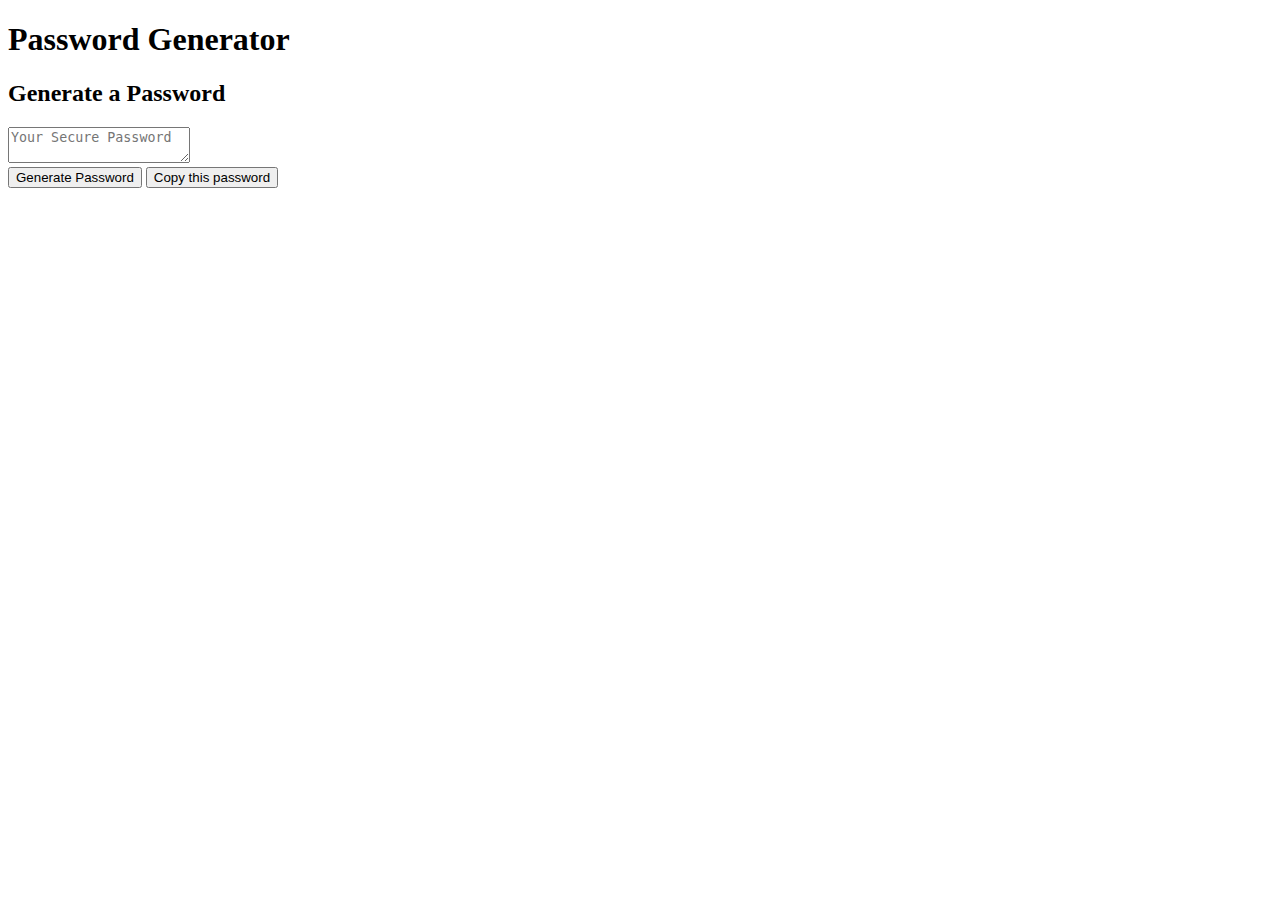
==== index.html @ 1087bf32 "Adding all file to Repo, and folders and etc." ====
<!DOCTYPE html>
<html lang="en">
  <head>
    <meta charset="UTF-8" />
    <meta name="viewport" content="width=device-width, initial-scale=1.0" />
    <meta http-equiv="X-UA-Compatible" content="ie=edge" />
    <title>Password Generator</title>
    <link rel="stylesheet" href="style.css" />
  </head>
  <body>
    <div class="wrapper">
      <header>
        <h1>Password Generator</h1>
      </header>
      <div class="card">
        <div class="card-header">
          <h2>Generate a Password</h2>
        </div>
        <div class="card-body">
          <textarea
            readonly
            id="password"
            placeholder="Your Secure Password"
            aria-label="Generated Password"
          ></textarea>
        </div>
        <div class="card-footer">
          <button id="generate" class="btn">Generate Password</button>
          <button id="copy" class="btn copy-btn float-right">Copy this password</button>
        </div>
      </div>
    </div>
    <script src="scriptdx.js"></script>
  </body>
</html>
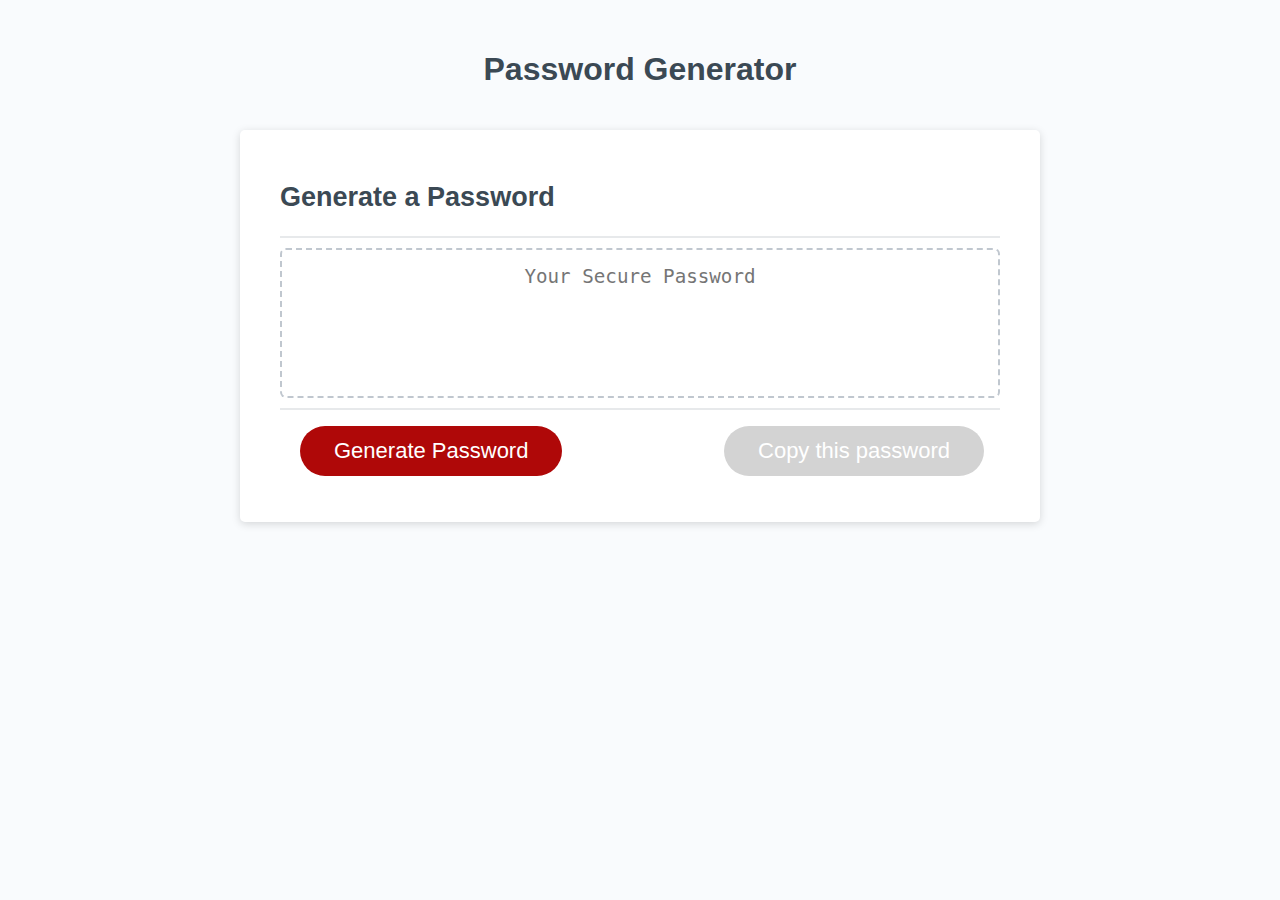
==== commit 7345e31e: "Updating javascript" ====
--- a/index.html
+++ b/index.html
@@ -5,7 +5,7 @@
     <meta name="viewport" content="width=device-width, initial-scale=1.0" />
     <meta http-equiv="X-UA-Compatible" content="ie=edge" />
     <title>Password Generator</title>
-    <link rel="stylesheet" href="style.css" />
+    <link rel="stylesheet" href="assests\css\style.css">
   </head>
   <body>
     <div class="wrapper">
@@ -26,10 +26,10 @@
         </div>
         <div class="card-footer">
           <button id="generate" class="btn">Generate Password</button>
-          <button id="copy" class="btn copy-btn float-right">Copy this password</button>
+          <button onclick="myFunction()"  id="copy" class="btn copy-btn float-right">Copy this password</button>
         </div>
       </div>
     </div>
-    <script src="scriptdx.js"></script>
+    <script src="assests\javascript\scriptdx.js"></script>
   </body>
 </html>
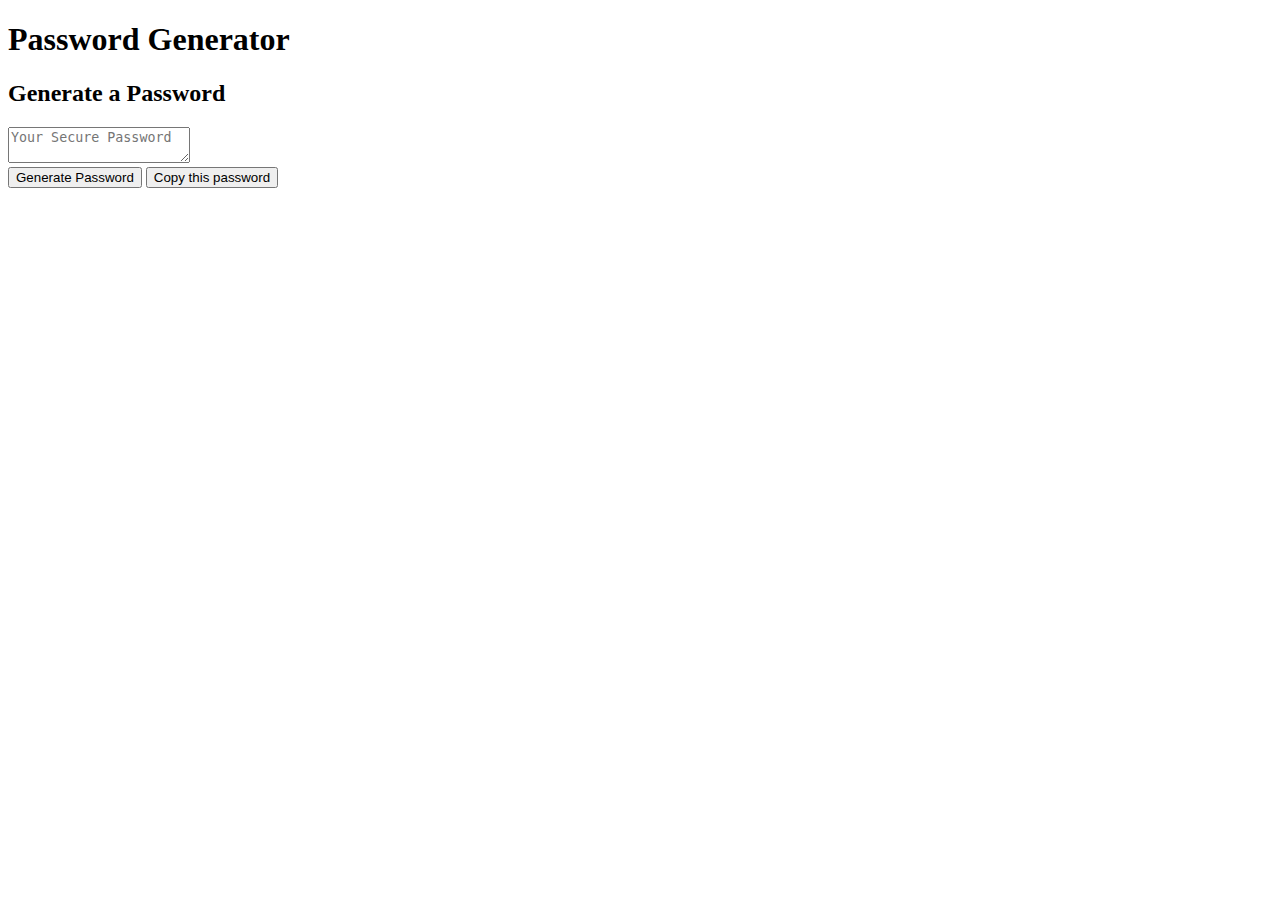
==== commit dbd17f74: "updating Folder" ====
--- a/index.html
+++ b/index.html
@@ -5,7 +5,7 @@
     <meta name="viewport" content="width=device-width, initial-scale=1.0" />
     <meta http-equiv="X-UA-Compatible" content="ie=edge" />
     <title>Password Generator</title>
-    <link rel="stylesheet" href="assests\css\style.css">
+    <link rel="stylesheet" href="style.css">
   </head>
   <body>
     <div class="wrapper">
@@ -30,6 +30,6 @@
         </div>
       </div>
     </div>
-    <script src="assests\javascript\scriptdx.js"></script>
+    <script src="scriptdx.js"></script>
   </body>
 </html>
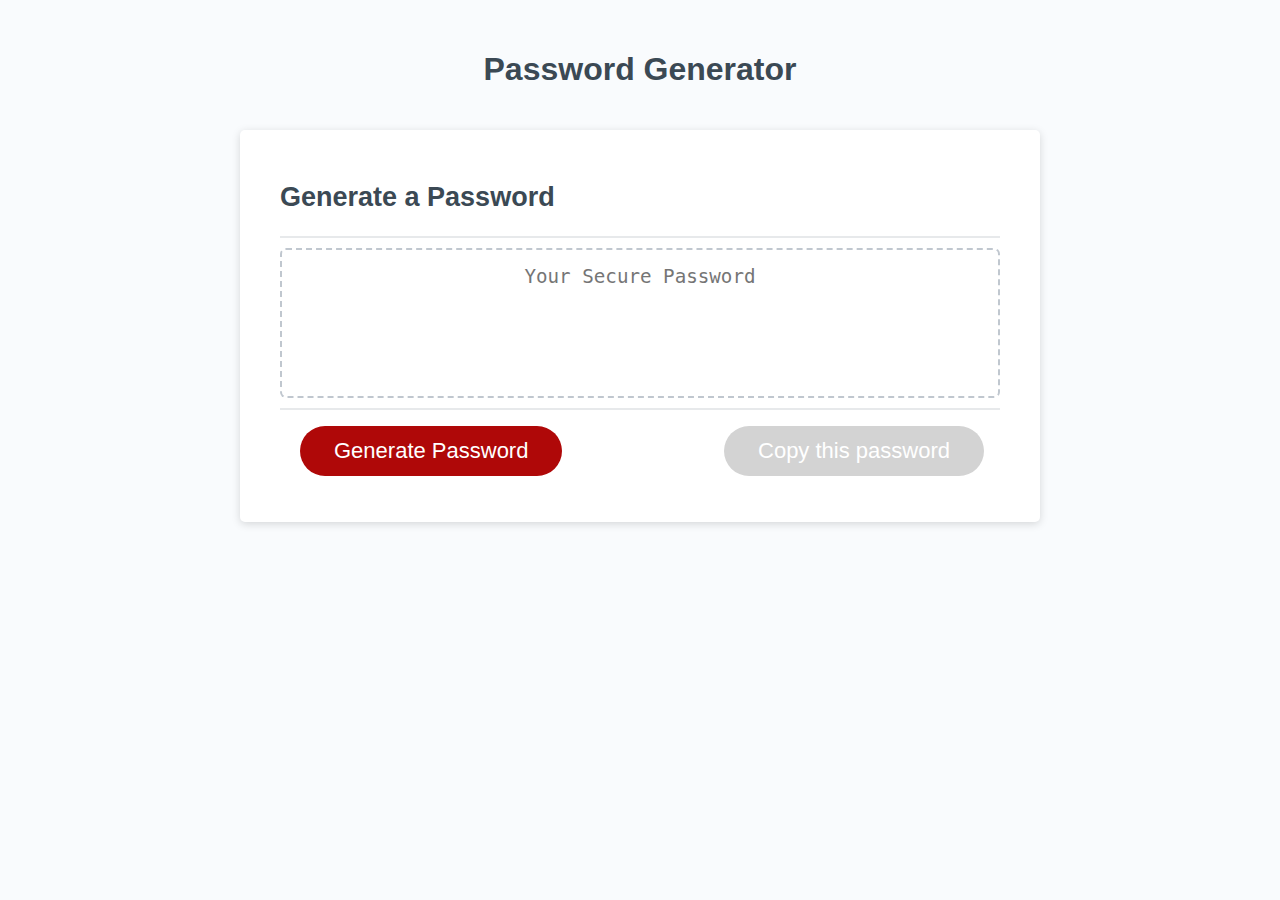
==== commit 138f6fa0: "updating folders" ====
--- a/index.html
+++ b/index.html
@@ -5,7 +5,7 @@
     <meta name="viewport" content="width=device-width, initial-scale=1.0" />
     <meta http-equiv="X-UA-Compatible" content="ie=edge" />
     <title>Password Generator</title>
-    <link rel="stylesheet" href="style.css">
+    <link rel="stylesheet" href=".//style.css">
   </head>
   <body>
     <div class="wrapper">
@@ -30,6 +30,6 @@
         </div>
       </div>
     </div>
-    <script src="scriptdx.js"></script>
+    <script src=".//scriptdx.js"></script>
   </body>
 </html>
--- a/style.css
+++ b/style.css
@@ -0,0 +1,136 @@
+*,
+*::before,
+*::after {
+  box-sizing: border-box;
+}
+
+html,
+body,
+.wrapper {
+  height: 100%;
+  margin: 0;
+  padding: 0;
+}
+
+body {
+  font-family: sans-serif;
+  background-color: #f9fbfd;
+}
+
+.wrapper {
+  padding-top: 30px;
+  padding-left: 20px;
+  padding-right: 20px;
+}
+
+header {
+  text-align: center;
+  padding: 20px;
+  padding-top: 0px;
+  color: hsl(206, 17%, 28%);
+}
+
+.card {
+  background-color: hsl(0, 0%, 100%);
+  border-radius: 5px;
+  border-width: 1px;
+  box-shadow: rgba(0, 0, 0, 0.15) 0px 2px 8px 0px;
+  color: hsl(206, 17%, 28%);
+  font-size: 18px;
+  margin: 0 auto;
+  max-width: 800px;
+  padding: 30px 40px;
+}
+
+.card-header::after {
+  content: " ";
+  display: block;
+  width: 100%;
+  background: #e7e9eb;
+  height: 2px;
+}
+
+.card-body {
+  min-height: 100px;
+}
+
+.card-footer::before {
+  content: " ";
+  display: block;
+  width: 100%;
+  background: #e7e9eb;
+  height: 2px;
+}
+
+.card-footer::after {
+  content: " ";
+  display: block;
+  clear: both;
+}
+
+.btn {
+  border: none;
+  background-color: hsl(360, 91%, 36%);
+  border-radius: 25px;
+  box-shadow: rgba(0, 0, 0, 0.1) 0px 1px 6px 0px rgba(0, 0, 0, 0.2) 0px 1px 1px
+    0px;
+  color: hsl(0, 0%, 100%);
+  display: inline-block;
+  font-size: 22px;
+  line-height: 22px;
+  margin: 16px 16px 16px 20px;
+  padding: 14px 34px;
+  text-align: center;
+  cursor: pointer;
+}
+.copy-btn{
+  background-color: lightgray;
+}
+
+button[disabled] {
+  cursor: default;
+  background: #c0c7cf;
+}
+
+.float-right {
+  float: right;
+}
+
+#password {
+  -webkit-appearance: none;
+  -moz-appearance: none;
+  appearance: none;
+  border: none;
+  display: block;
+  width: 100%;
+  padding-top: 15px;
+  padding-left: 15px;
+  padding-right: 15px;
+  padding-bottom: 85px;
+  font-size: 1.2rem;
+  text-align: center;
+  margin-top: 10px;
+  margin-bottom: 10px;
+  border: 2px dashed #c0c7cf;
+  border-radius: 6px;
+  resize: none;
+  overflow: hidden;
+}
+
+@media (max-width: 690px) {
+  .btn {
+    font-size: 1rem;
+    margin: 16px 0px 0px 0px;
+    padding: 10px 15px;
+  }
+
+  #password {
+    font-size: 1rem;
+  }
+}
+
+@media (max-width: 500px) {
+  .btn {
+    font-size: 0.8rem;
+  }
+}
